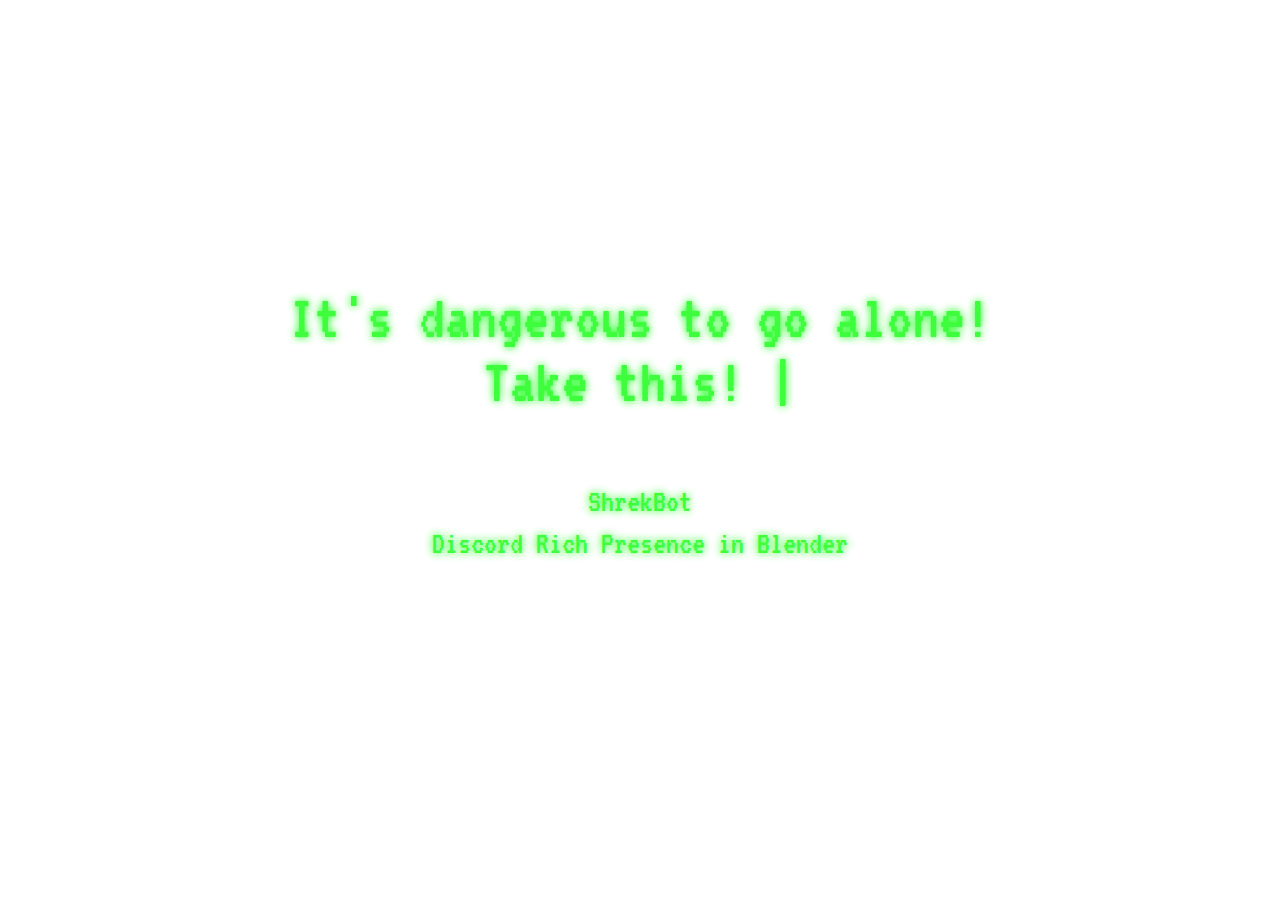
==== index.html @ 1f670340 "Update index.html" ====
<!doctype html>
<html lang="en">
	<head>
		<meta name="google-site-verification" content="YKyAGCjTiizz9YikbbiqoDw32vkMUG6MBoe5EqLRdGc" />
		<meta name="google-site-verification" content="l2S2Sx583L9eG9IDSyVUh86SDZM9y5D1TKt0CaUT_ZM" />
		<meta name="description" content="The home of all things by AlexApps99..." />
		<meta name="viewport" content="width=device-width, initial-scale=1" />
		<link href="https://fonts.googleapis.com/css?family=VT323" rel="stylesheet">
		<link rel="stylesheet" type="text/css" href="/index.css">
		<title>AlexApps99</title>
		<link rel="icon" type="image/png" href="/favicon-32x32.png" sizes="32x32" />
		<link rel="icon" type="image/png" href="/favicon-16x16.png" sizes="16x16" />
		<script>window.history.replaceState(null, null, window.location.pathname);</script>
	</head>
	<body>
		<div class="head">
			It's dangerous to go alone!
			<br>
			Take this!
			<span class="blinking-cursor">|</span>
		</div>
		<ul>
			<li>
				<a href="/ShrekBot/">ShrekBot</a>
			</li>
			<li>
				<a href="https://github.com/AlexApps99/blender-rich-presence">Discord Rich Presence in Blender</a>
			</li>
		</ul>
	</body>
</html>
---- index.css ----
body {
	overflow: hidden;
	margin-left:auto;
	margin-right:auto;
	justify-content: center;
	align-items: center;
	text-align: center;
	position: absolute;
	top: 50%;
	transform: translateY(-50%);
	transform: translateY(-50%);
	width: 100%;
	font-family: 'VT323', monospace;
	text-shadow: 0 0 8px #0F0;
	color: #3dfd3d;
	background: radial-gradient(ellipse at center, rgb(11, 82, 15) 0%,rgb(0, 0, 0) 100%);
}

.head {
	font-size:400%;
}

ul {
	list-style-type: none;
	margin: ;
	padding: 50px;
}

li {
	padding: 5px;
}

a {
	text-decoration: none;
	color: #3dfd3d;
	font-size:200%;
}

a:hover {
	text-decoration: underline;
}

.blinking-cursor {
	animation: blink 1s linear infinite;
}

@keyframes blink {
	50% { opacity: 0; }
}
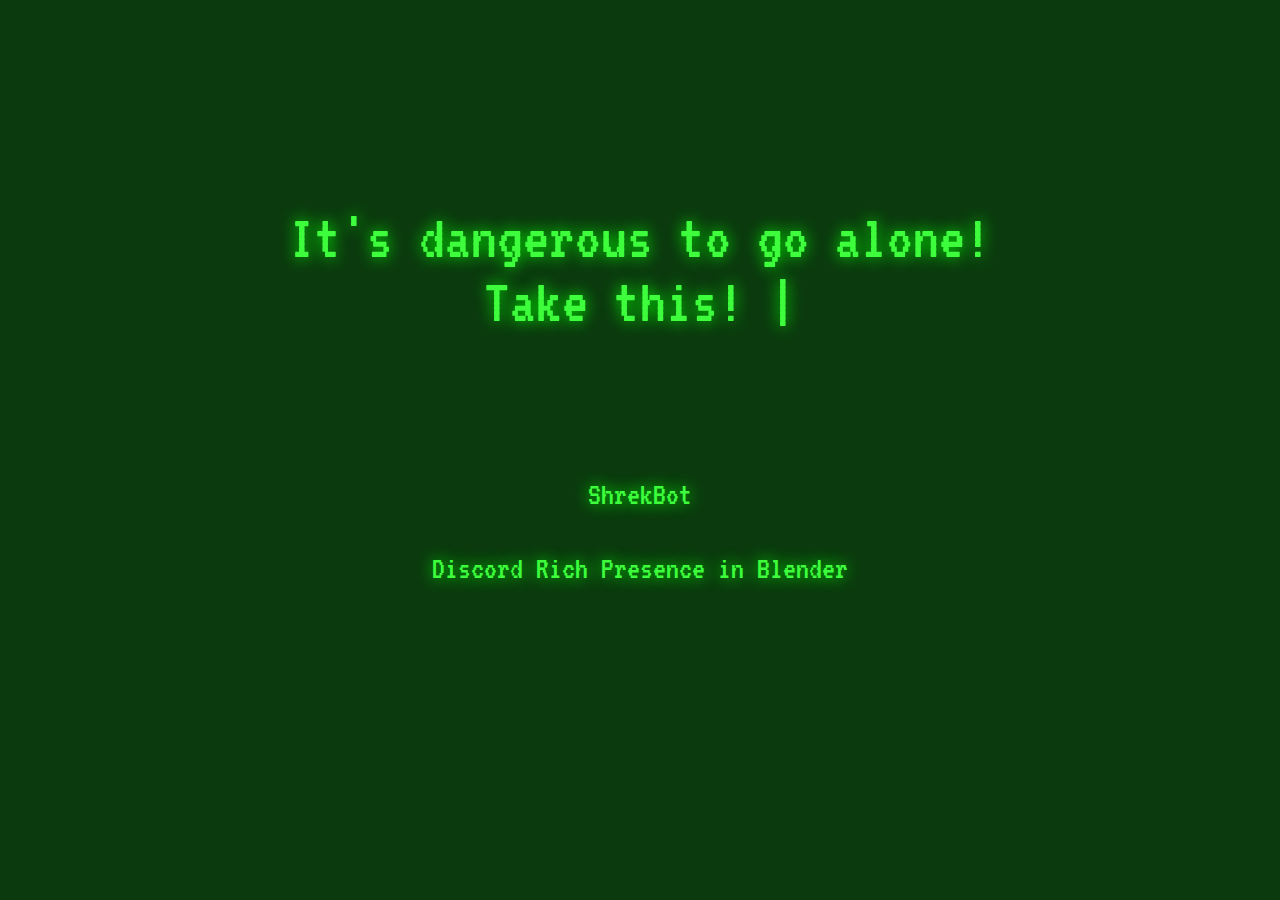
==== commit c69b60e4: "Update index.html" ====
--- a/index.html
+++ b/index.html
@@ -13,7 +13,7 @@
 		<script>window.history.replaceState(null, null, window.location.pathname);</script>
 	</head>
 	<body>
-		<div class="head">
+		<div>
 			It's dangerous to go alone!
 			<br>
 			Take this!
--- a/index.css
+++ b/index.css
@@ -11,18 +11,14 @@
 	transform: translateY(-50%);
 	width: 100%;
 	font-family: 'VT323', monospace;
-	text-shadow: 0 0 8px #0F0;
+	text-shadow: 0 0 16px #0f0;
 	color: #3dfd3d;
-	background: radial-gradient(ellipse at center, rgb(11, 82, 15) 0%,rgb(0, 0, 0) 100%);
-}
-
-.head {
-	font-size:400%;
+	background: #0b3a0e;
+	font-size: 400%;
 }
 
 ul {
 	list-style-type: none;
-	margin: ;
 	padding: 50px;
 }
 
@@ -33,7 +29,7 @@
 a {
 	text-decoration: none;
 	color: #3dfd3d;
-	font-size:200%;
+	font-size: 50%;
 }
 
 a:hover {
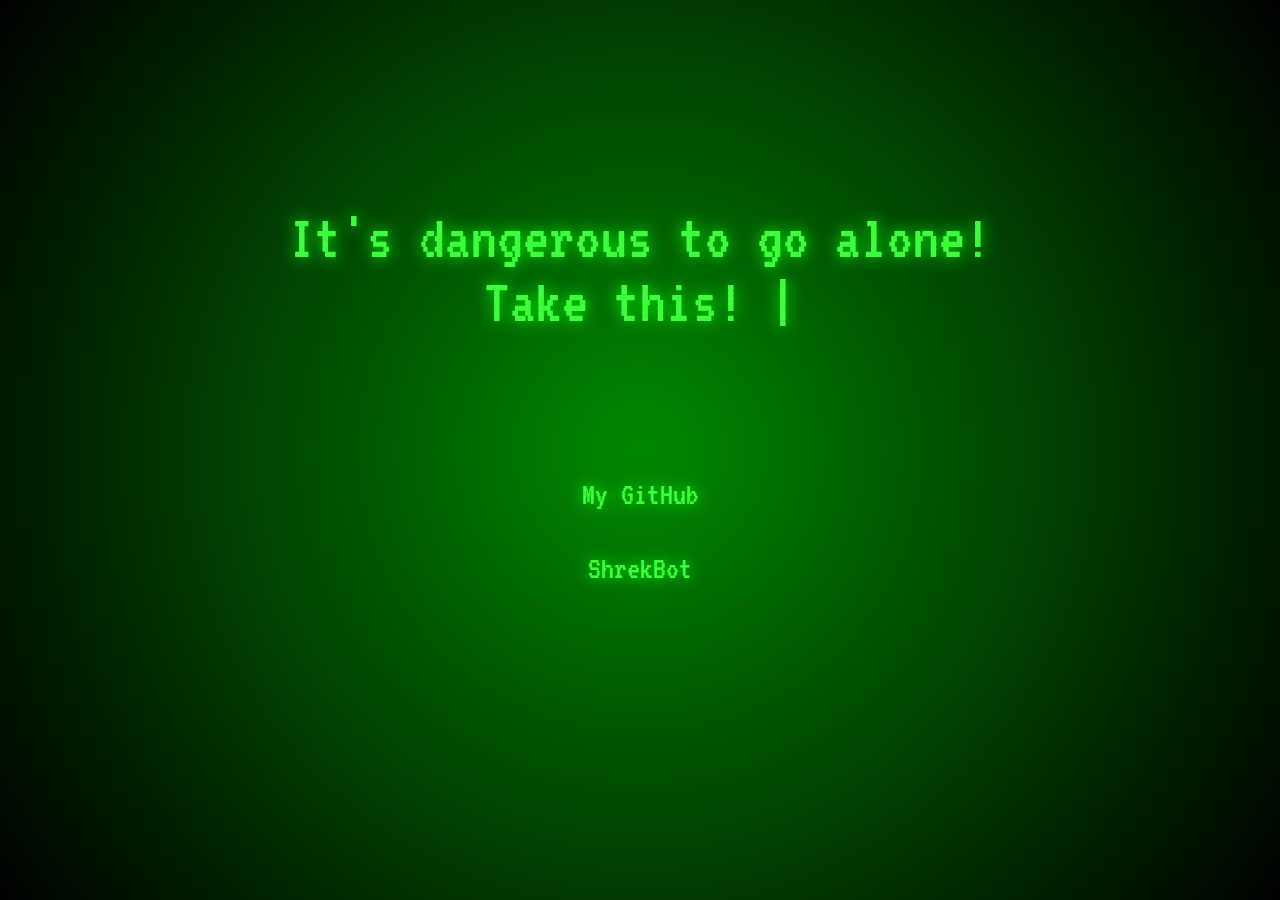
==== commit be6ec825: "Update index.html" ====
--- a/index.html
+++ b/index.html
@@ -21,10 +21,10 @@
 		</div>
 		<ul>
 			<li>
-				<a href="/ShrekBot/">ShrekBot</a>
+				<a href="https://github.com/AlexApps99">My GitHub</a>
 			</li>
 			<li>
-				<a href="https://github.com/AlexApps99/blender-rich-presence">Discord Rich Presence in Blender</a>
+				<a href="/ShrekBot/">ShrekBot</a>
 			</li>
 		</ul>
 	</body>
--- a/index.css
+++ b/index.css
@@ -1,3 +1,8 @@
+html {
+	background:radial-gradient(circle,#080,#000);
+	height:100%;
+}
+
 body {
 	overflow: hidden;
 	margin-left:auto;
@@ -13,7 +18,6 @@
 	font-family: 'VT323', monospace;
 	text-shadow: 0 0 16px #0f0;
 	color: #3dfd3d;
-	background: #0b3a0e;
 	font-size: 400%;
 }
 
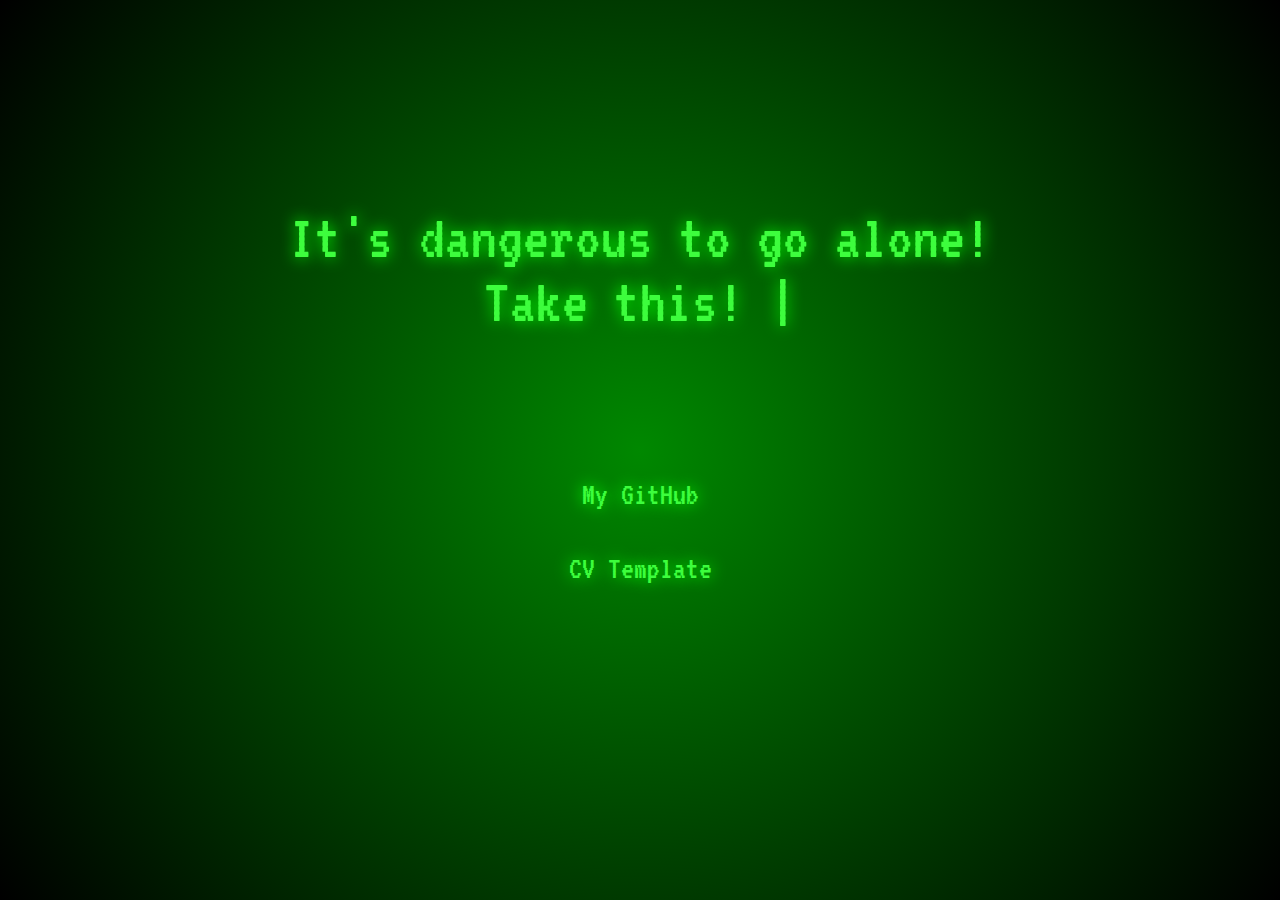
==== commit 89791b14: "Update index.html" ====
--- a/index.html
+++ b/index.html
@@ -24,7 +24,7 @@
 				<a href="https://github.com/AlexApps99">My GitHub</a>
 			</li>
 			<li>
-				<a href="/ShrekBot/">ShrekBot</a>
+				<a href="/CurriculumVitae">CV Template</a>
 			</li>
 		</ul>
 	</body>
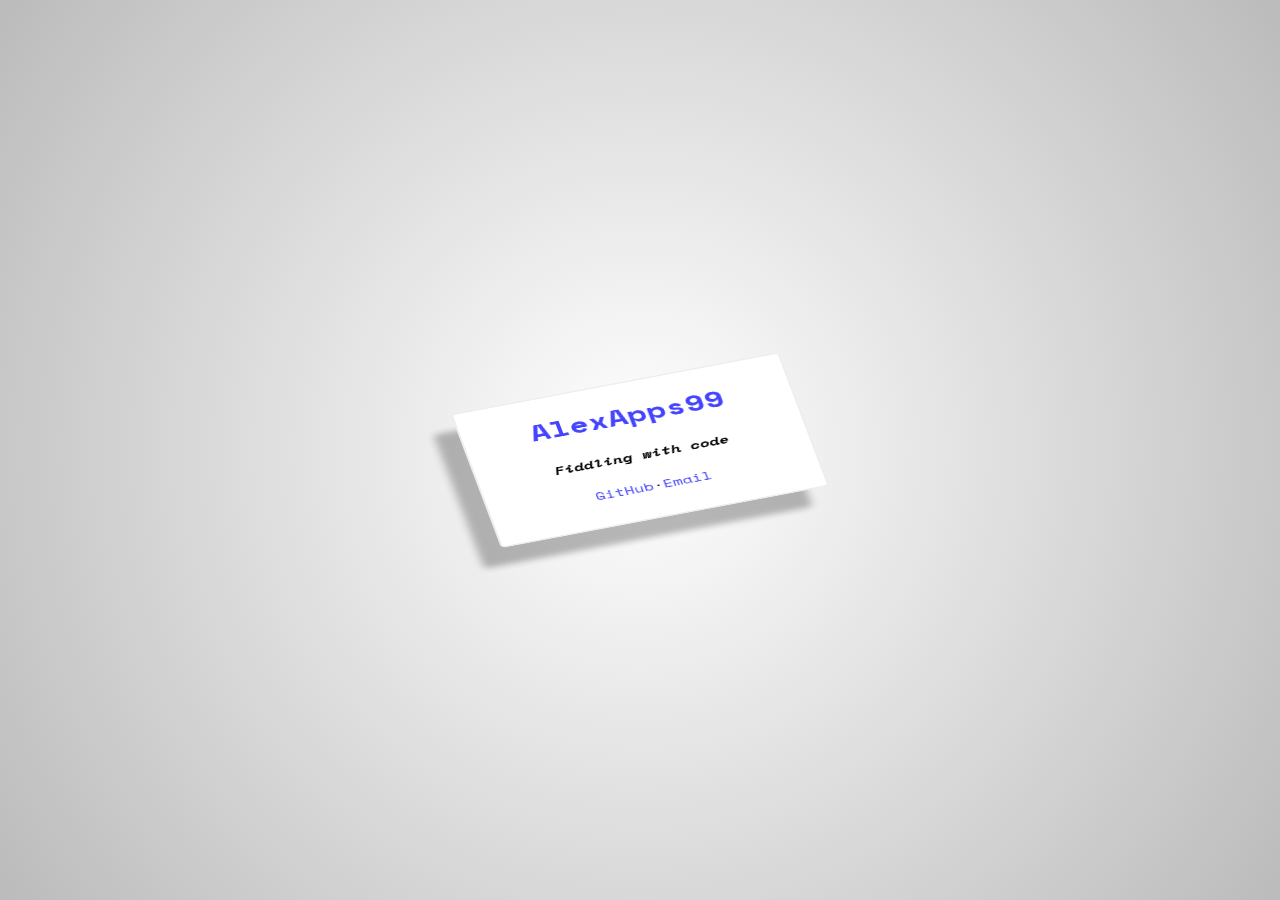
==== commit 5603af4e: "Website II" ====
--- a/index.html
+++ b/index.html
@@ -1,31 +1,20 @@
 <!doctype html>
 <html lang="en">
 	<head>
-		<meta name="google-site-verification" content="YKyAGCjTiizz9YikbbiqoDw32vkMUG6MBoe5EqLRdGc" />
-		<meta name="google-site-verification" content="l2S2Sx583L9eG9IDSyVUh86SDZM9y5D1TKt0CaUT_ZM" />
-		<meta name="description" content="The home of all things by AlexApps99..." />
-		<meta name="viewport" content="width=device-width, initial-scale=1" />
-		<link href="https://fonts.googleapis.com/css?family=VT323" rel="stylesheet">
-		<link rel="stylesheet" type="text/css" href="/index.css">
+		<meta name="google-site-verification" content="l2S2Sx583L9eG9IDSyVUh86SDZM9y5D1TKt0CaUT_ZM"/>
+		<meta name="description" content="AlexApps99's Website"/>
+		<meta name="viewport" content="width=device-width, initial-scale=1"/>
+		<link rel="stylesheet" type="text/css" href="index.css"/>
 		<title>AlexApps99</title>
-		<link rel="icon" type="image/png" href="/favicon-32x32.png" sizes="32x32" />
-		<link rel="icon" type="image/png" href="/favicon-16x16.png" sizes="16x16" />
-		<script>window.history.replaceState(null, null, window.location.pathname);</script>
+		<base href="/" target="_blank"/>
 	</head>
 	<body>
-		<div>
-			It's dangerous to go alone!
-			<br>
-			Take this!
-			<span class="blinking-cursor">|</span>
+		<div class="card">
+			<h1><a href="https://github.com/AlexApps99">AlexApps99</a></h1>
+			<h4><i>Fiddling with code</i></h4>
+			<ul>
+				<li><a href="https://github.com/AlexApps99">GitHub</a></li><li><a href="mailto:alex.apps99@gmail.com">Email</a></li>
+			</ul>
 		</div>
-		<ul>
-			<li>
-				<a href="https://github.com/AlexApps99">My GitHub</a>
-			</li>
-			<li>
-				<a href="/CurriculumVitae">CV Template</a>
-			</li>
-		</ul>
 	</body>
 </html>
--- a/index.css
+++ b/index.css
@@ -1,49 +1,59 @@
+@import url('https://fonts.googleapis.com/css?family=Space+Mono&display=swap');
+
 html {
-	background:radial-gradient(circle,#080,#000);
-	height:100%;
+	font-family: 'Space Mono', monospace;
+	background-image: radial-gradient(circle, #fff, #bbb);
+
+	height: 100%;
+	overflow: hidden;
+
+	-webkit-perspective: 420px;
+	        perspective: 420px;
 }
 
-body {
-	overflow: hidden;
-	margin-left:auto;
-	margin-right:auto;
-	justify-content: center;
-	align-items: center;
+.card {
 	text-align: center;
+	background-color: #fff;
+
+	width: 3.5in;
+	height: 2in;
+
+	border: 0.025in solid #eee;
+	border-radius: 0.05in;
+	
 	position: absolute;
-	top: 50%;
-	transform: translateY(-50%);
-	transform: translateY(-50%);
-	width: 100%;
-	font-family: 'VT323', monospace;
-	text-shadow: 0 0 16px #0f0;
-	color: #3dfd3d;
-	font-size: 400%;
+	margin: auto;
+	top: 0;
+	right: 0;
+	bottom: 0;
+	left: 0;
+
+	-webkit-box-shadow: -24px 24px 8px 0px #0004;
+	        box-shadow: -24px 24px 8px 0px #0004;
+	-webkit-transform: rotateX(45deg) rotateY(0deg) rotateZ(-15deg);
+	        transform: rotateX(45deg) rotateY(0deg) rotateZ(-15deg);
+
+	-webkit-transition: -webkit-box-shadow 0.25s ease, -webkit-transform 0.25s ease;
+	        transition: box-shadow 0.25s ease, transform 0.25s ease, -webkit-box-shadow 0.25s ease, -webkit-transform 0.25s ease;
 }
 
-ul {
-	list-style-type: none;
-	padding: 50px;
+.card:hover {
+	-webkit-box-shadow: 0px 12px 4px 4px #0002;
+	        box-shadow: 0px 12px 4px 4px #0002;
+	-webkit-transform: rotateX(15deg) rotateY(0deg) rotateZ(0deg);
+	        transform: rotateX(15deg) rotateY(0deg) rotateZ(0deg);
 }
 
-li {
-	padding: 5px;
+.card ul {
+	list-style-type: none;
+
+	margin: 0;
+	padding: 0;
 }
 
-a {
-	text-decoration: none;
-	color: #3dfd3d;
-	font-size: 50%;
-}
+.card ul li { display: inline; }
+.card ul li:not(:last-child)::after { content: '\00B7'; }
 
-a:hover {
-	text-decoration: underline;
-}
-
-.blinking-cursor {
-	animation: blink 1s linear infinite;
-}
-
-@keyframes blink {
-	50% { opacity: 0; }
-}
+a:link, a:visited { text-decoration: none; color: #44f; }
+a:hover, a:active, a:focus { text-decoration: underline; }
+a:active, a:focus { color: #0f0; }
